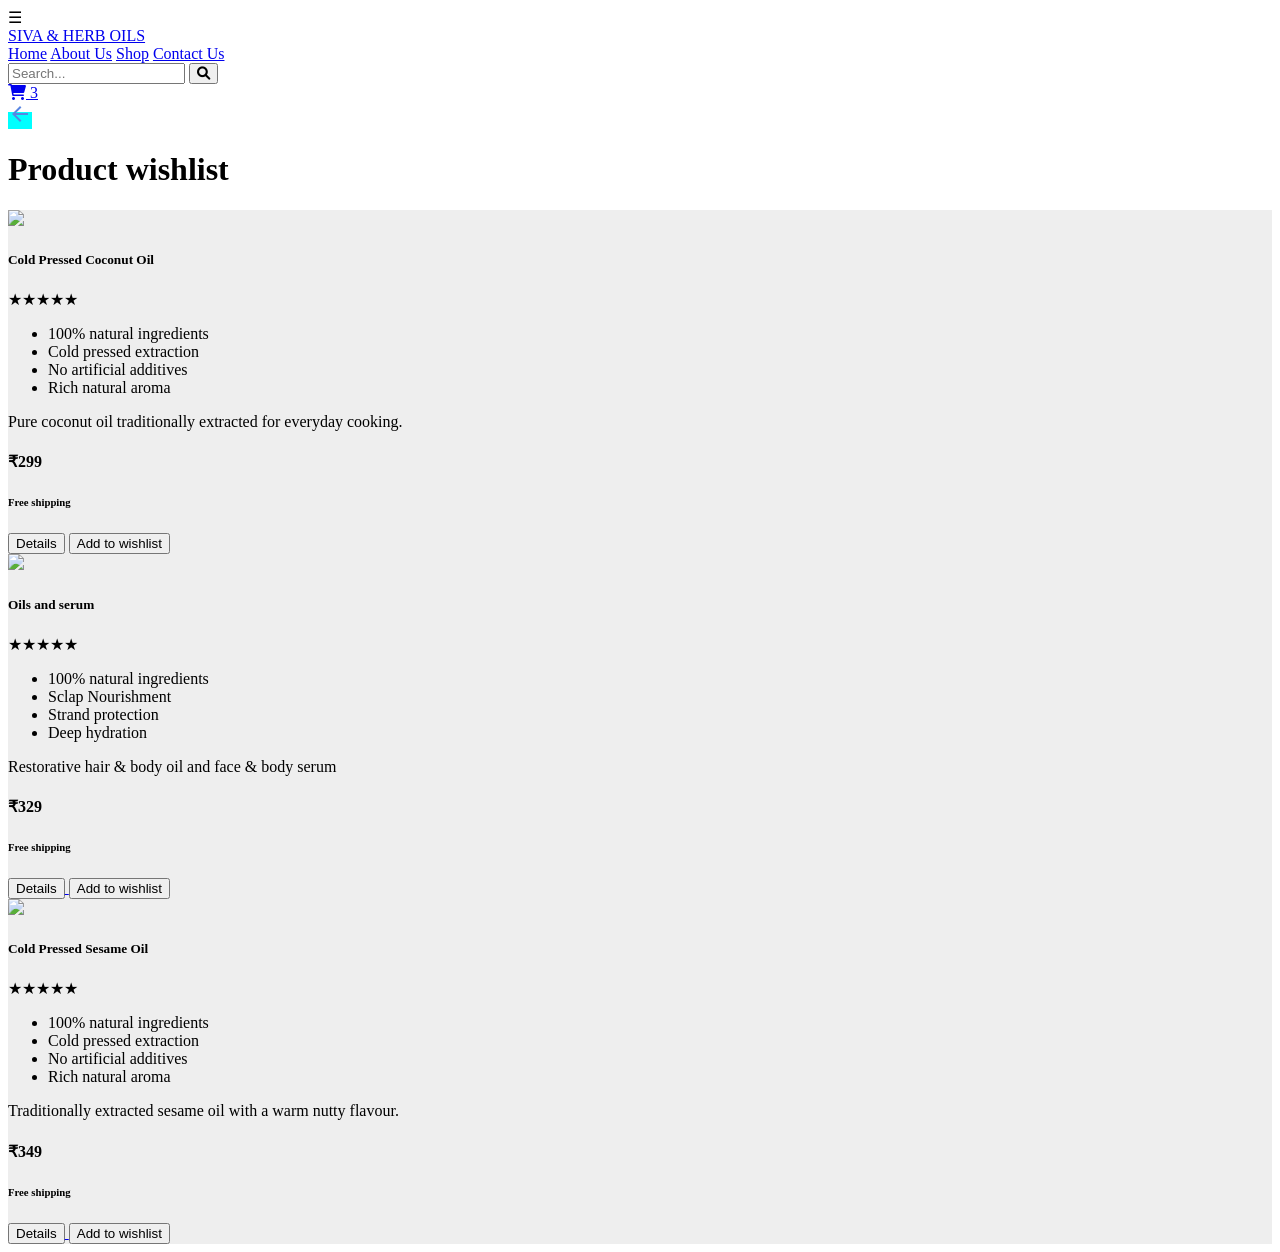
==== add to card .html @ 448be9ca "Update website" ====
<!DOCTYPE html>
<html lang="en">

<head>
  <meta charset="UTF-8">
  <meta name="viewport" content="width=device-width, initial-scale=1.0">
  <title>add to card</title>
  <link rel="stylesheet" href="add to card.css">
  <link rel="stylesheet" href="style.css">
  <!-- Font Awesome -->
  <link href="https://cdnjs.cloudflare.com/ajax/libs/font-awesome/6.0.0/css/all.min.css" rel="stylesheet" />
  <!-- Google Fonts -->
  <link href="https://fonts.googleapis.com/css?family=Roboto:300,400,500,700&display=swap" rel="stylesheet" />
  <!-- MDB -->
  <link href="https://cdnjs.cloudflare.com/ajax/libs/mdb-ui-kit/9.3.0/mdb.min.css" rel="stylesheet" />
</head>

<body>
  <header class="site-header">
    <div class="container nav">
      <!-- Mobile Menu -->
      <div class="icon-btn mobile-menu" id="menuBtn" aria-label="Open menu">
        ☰
      </div>
      <!-- Logo -->
      <a href="#" class="brand">
        SIVA & HERB OILS
      </a>

      <!-- Navigation -->
      <nav id="navLinks">
        <a class="active" href="index.html">Home</a>
        <a href="seller.html">About Us</a>
        <a href="catalog.html">Shop</a>
        <a href="contact.html">Contact Us</a>
      </nav>

      <!-- Navigation Actions -->
      <div class="nav-actions">

        <!-- Search -->
        <div class="search-container">
          <form action="" class="search-form">

            <input type="text" name="search" placeholder="Search..." aria-label="Search">

            <button type="submit" aria-label="Search">
              <i class="fa fa-search"></i>
            </button>
          </form>
        </div>
        <!-- Cart -->
        <a href="add to card .html" class="cart-link" aria-label="Shopping Cart">
          <i class="fa-solid fa-cart-shopping"></i>
          <span class="cart-count">3</span>
        </a>
      </div>

    </div>
  </header>
  <header class="header">
    <div class="icon-btn">
      <i type="button" style="background-color: aqua;">

        <a href="catalog.html"><svg xmlns="http://www.w3.org/2000/svg" height="24px" viewBox="0 -960 960 960"
            width="24px" fill="#5985E1">
            <path d="m313-440 224 224-57 56-320-320 320-320 57 56-224 224h487v80H313Z" />
          </svg></a>
      </i>
      <h1>Product wishlist
      </h1>
  </header>
  <section style="background-color: #eee;">
    <div class="container py-5">
      <div class="row justify-content-center mb-3">
        <div class="col-md-12 col-xl-10">
          <div class="card shadow-0 border rounded-3">
            <div class="card-body">
              <div class="row">
                <div class="col-md-12 col-lg-3 col-xl-3 mb-4 mb-lg-0">
                  <div class="bg-image hover-zoom ripple rounded ripple-surface">
                    <img src="assets/product-1.jpg" class="w-100" />
                    <a href="p1.html">
                      <div class="hover-overlay">
                        <div class="mask" style="background-color: rgba(253, 253, 253, 0.15);"></div>
                      </div>
                    </a>
                  </div>
                </div>
                <div class="col-md-6 col-lg-6 col-xl-6">
                  <h5> Cold Pressed Coconut Oil</h5>
                  <span class="stars">★★★★★</span>
                  <div class="mt-1 mb-0 text-muted small">
                    <ul>
                      <li>100% natural ingredients</li>
                      <li>Cold pressed extraction</li>
                      <li>No artificial additives</li>
                      <li>Rich natural aroma</li>
                    </ul>
                  </div>

                  <p class="text-truncate mb-4 mb-md-0">
                    Pure coconut oil traditionally extracted for everyday cooking.
                  </p>
                </div>
                <div class="col-md-6 col-lg-3 col-xl-3 border-sm-start-none border-start">
                  <div class="d-flex flex-row align-items-center mb-1">
                    <h4 class="mb-1 me-1">₹299</h4>

                  </div>
                  <h6 class="text-success">Free shipping</h6>
                  <div class="d-flex flex-column mt-4">
                    <a href="p1.html"><button data-mdb-button-init data-mdb-ripple-init class="btn btn-primary btn-sm"
                        type="button">Details</button></a>
                    <a href="add to card .html"><button data-mdb-button-init data-mdb-ripple-init
                        class="btn btn-outline-primary btn-sm mt-2" type="button">
                        Add to wishlist
                      </button></a>
                  </div>
                </div>
              </div>
            </div>
          </div>
        </div>
      </div>

      <div class="row justify-content-center mb-3">
        <div class="col-md-12 col-xl-10">
          <div class="card shadow-0 border rounded-3">
            <div class="card-body">
              <div class="row">
                <div class="col-md-12 col-lg-3 col-xl-3 mb-4 mb-lg-0">
                  <div class="bg-image hover-zoom ripple rounded ripple-surface">
                    <img src="assets/product-5.jpg" class="w-100" />
                    <a href="p2.html">
                      <div class="hover-overlay">
                        <div class="mask" style="background-color: rgba(253, 253, 253, 0.15);"></div>
                      </div>
                    </a>
                  </div>
                </div>
                <div class="col-md-6 col-lg-6 col-xl-6">
                  <h5> Oils and serum</h5>
                  <span class="stars">★★★★★</span>
                  <div class="mt-1 mb-0 text-muted small">
                    <ul>
                      <li>100% natural ingredients</li>
                      <li>Sclap Nourishment</li>
                      <li>Strand protection</li>
                      <li>Deep hydration</li>
                    </ul>
                  </div>

                  <p class="text-truncate mb-4 mb-md-0">
                    Restorative hair & body oil and face & body serum
                  </p>
                </div>
                <div class="col-md-6 col-lg-3 col-xl-3 border-sm-start-none border-start">
                  <div class="d-flex flex-row align-items-center mb-1">
                    <h4 class="mb-1 me-1">₹329</h4>

                  </div>
                  <h6 class="text-success">Free shipping</h6>
                  <div class="d-flex flex-column mt-4">
                    <a href="p2.html"><button data-mdb-button-init data-mdb-ripple-init class="btn btn-primary btn-sm"
                        type="button">Details</button>
                      <button data-mdb-button-init data-mdb-ripple-init class="btn btn-outline-primary btn-sm mt-2"
                        type="button">
                        Add to wishlist
                      </button>
                  </div>
                </div>
              </div>
            </div>
          </div>
        </div>
      </div>

      <!---product 3-->

      <div class="row justify-content-center mb-3">
        <div class="col-md-12 col-xl-10">
          <div class="card shadow-0 border rounded-3">
            <div class="card-body">
              <div class="row">
                <div class="col-md-12 col-lg-3 col-xl-3 mb-4 mb-lg-0">
                  <div class="bg-image hover-zoom ripple rounded ripple-surface">
                    <img src="assets/Screenshot 2026-09-10 103944.png" class="w-100" />
                    <a href="p3.html">
                      <div class="hover-overlay">
                        <div class="mask" style="background-color: rgba(253, 253, 253, 0.15);"></div>
                      </div>
                    </a>
                  </div>
                </div>
                <div class="col-md-6 col-lg-6 col-xl-6">
                  <h5> Cold Pressed Sesame Oil</h5>
                  <span class="stars">★★★★★</span>
                  <div class="mt-1 mb-0 text-muted small">
                    <ul>
                      <li>100% natural ingredients</li>
                      <li>Cold pressed extraction</li>
                      <li>No artificial additives</li>
                      <li>Rich natural aroma</li>
                    </ul>
                  </div>

                  <p class="text-truncate mb-4 mb-md-0">
                    Traditionally extracted sesame oil with a warm nutty flavour.
                  </p>
                </div>
                <div class="col-md-6 col-lg-3 col-xl-3 border-sm-start-none border-start">
                  <div class="d-flex flex-row align-items-center mb-1">
                    <h4 class="mb-1 me-1">₹349</h4>

                  </div>
                  <h6 class="text-success">Free shipping</h6>
                  <div class="d-flex flex-column mt-4">
                    <a href="p3.html"><button data-mdb-button-init data-mdb-ripple-init class="btn btn-primary btn-sm"
                        type="button">Details</button>
                      <button data-mdb-button-init data-mdb-ripple-init class="btn btn-outline-primary btn-sm mt-2"
                        type="button">
                        Add to wishlist
                      </button>
                  </div>
                </div>
              </div>
            </div>
          </div>
        </div>
      </div>
    </div>
  </section>
</body>
<script src="script.js"></script>

</html>
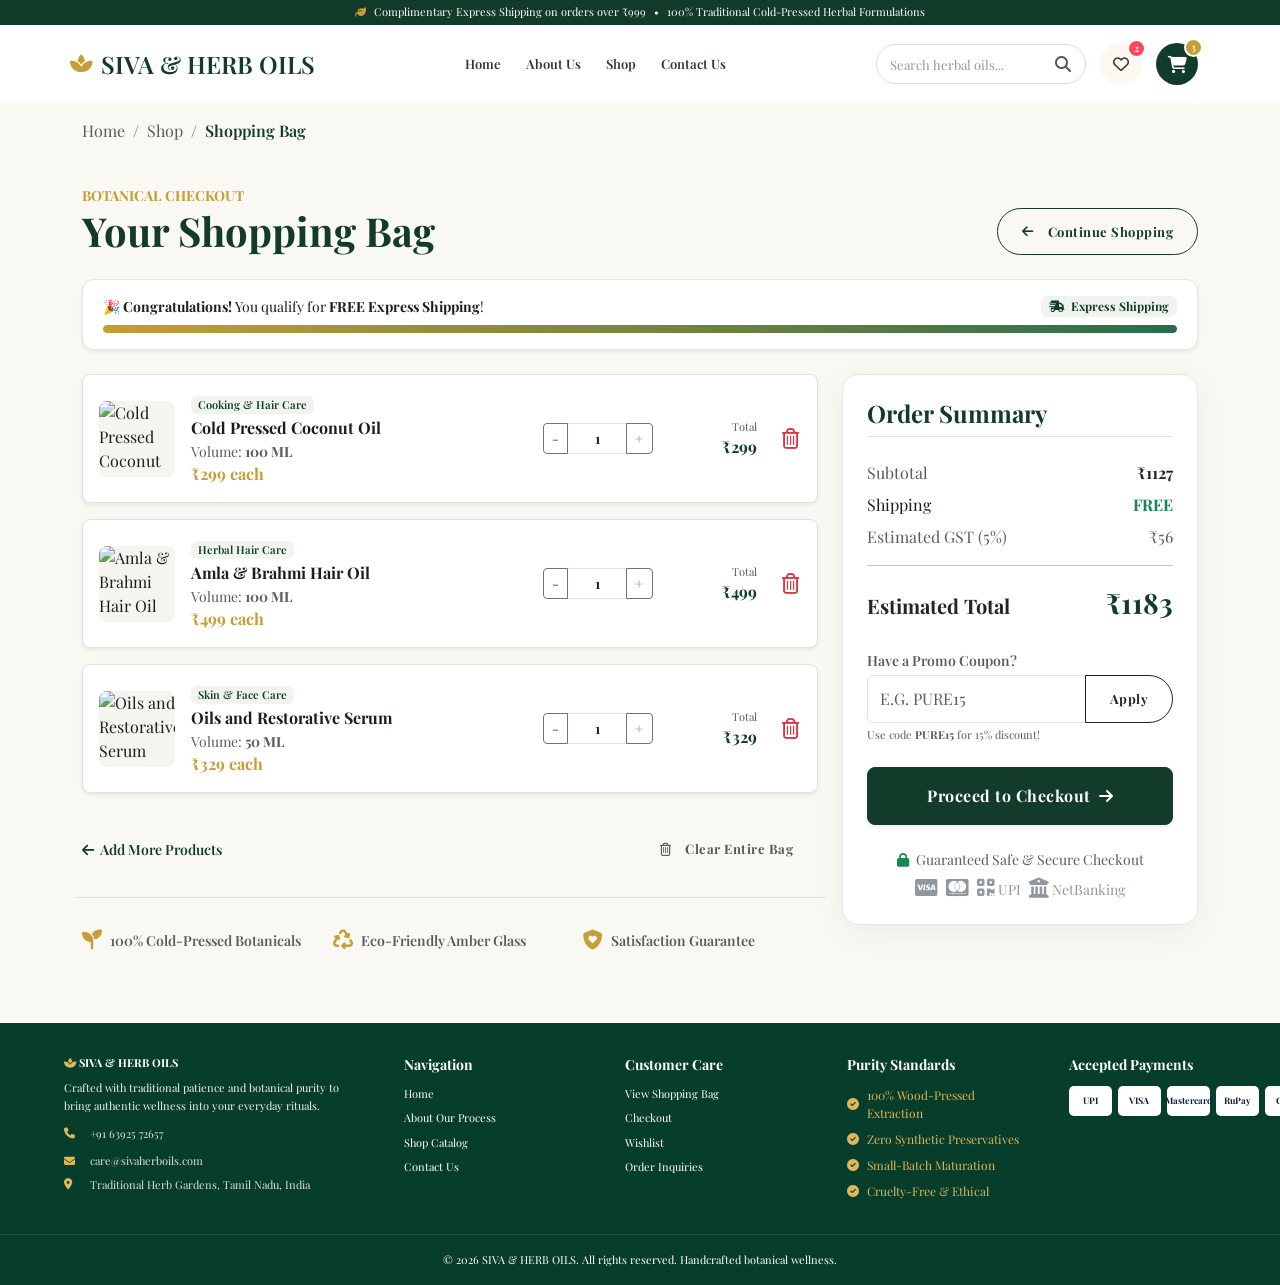
==== commit 36ea005a: "Initial project" ====
--- a/add to card .html
+++ b/add to card .html
@@ -1,237 +1,13 @@
-<!DOCTYPE html>
+<!doctype html>
 <html lang="en">
-
 <head>
-  <meta charset="UTF-8">
-  <meta name="viewport" content="width=device-width, initial-scale=1.0">
-  <title>add to card</title>
-  <link rel="stylesheet" href="add to card.css">
-  <link rel="stylesheet" href="style.css">
-  <!-- Font Awesome -->
-  <link href="https://cdnjs.cloudflare.com/ajax/libs/font-awesome/6.0.0/css/all.min.css" rel="stylesheet" />
-  <!-- Google Fonts -->
-  <link href="https://fonts.googleapis.com/css?family=Roboto:300,400,500,700&display=swap" rel="stylesheet" />
-  <!-- MDB -->
-  <link href="https://cdnjs.cloudflare.com/ajax/libs/mdb-ui-kit/9.3.0/mdb.min.css" rel="stylesheet" />
+  <meta charset="UTF-8" />
+  <meta http-equiv="refresh" content="0; url=cart.html" />
+  <title>Redirecting to Shopping Bag | SIVA & HERB OILS</title>
+  <script>window.location.href = "cart.html";</script>
 </head>
-
-<body>
-  <header class="site-header">
-    <div class="container nav">
-      <!-- Mobile Menu -->
-      <div class="icon-btn mobile-menu" id="menuBtn" aria-label="Open menu">
-        ☰
-      </div>
-      <!-- Logo -->
-      <a href="#" class="brand">
-        SIVA & HERB OILS
-      </a>
-
-      <!-- Navigation -->
-      <nav id="navLinks">
-        <a class="active" href="index.html">Home</a>
-        <a href="seller.html">About Us</a>
-        <a href="catalog.html">Shop</a>
-        <a href="contact.html">Contact Us</a>
-      </nav>
-
-      <!-- Navigation Actions -->
-      <div class="nav-actions">
-
-        <!-- Search -->
-        <div class="search-container">
-          <form action="" class="search-form">
-
-            <input type="text" name="search" placeholder="Search..." aria-label="Search">
-
-            <button type="submit" aria-label="Search">
-              <i class="fa fa-search"></i>
-            </button>
-          </form>
-        </div>
-        <!-- Cart -->
-        <a href="add to card .html" class="cart-link" aria-label="Shopping Cart">
-          <i class="fa-solid fa-cart-shopping"></i>
-          <span class="cart-count">3</span>
-        </a>
-      </div>
-
-    </div>
-  </header>
-  <header class="header">
-    <div class="icon-btn">
-      <i type="button" style="background-color: aqua;">
-
-        <a href="catalog.html"><svg xmlns="http://www.w3.org/2000/svg" height="24px" viewBox="0 -960 960 960"
-            width="24px" fill="#5985E1">
-            <path d="m313-440 224 224-57 56-320-320 320-320 57 56-224 224h487v80H313Z" />
-          </svg></a>
-      </i>
-      <h1>Product wishlist
-      </h1>
-  </header>
-  <section style="background-color: #eee;">
-    <div class="container py-5">
-      <div class="row justify-content-center mb-3">
-        <div class="col-md-12 col-xl-10">
-          <div class="card shadow-0 border rounded-3">
-            <div class="card-body">
-              <div class="row">
-                <div class="col-md-12 col-lg-3 col-xl-3 mb-4 mb-lg-0">
-                  <div class="bg-image hover-zoom ripple rounded ripple-surface">
-                    <img src="assets/product-1.jpg" class="w-100" />
-                    <a href="p1.html">
-                      <div class="hover-overlay">
-                        <div class="mask" style="background-color: rgba(253, 253, 253, 0.15);"></div>
-                      </div>
-                    </a>
-                  </div>
-                </div>
-                <div class="col-md-6 col-lg-6 col-xl-6">
-                  <h5> Cold Pressed Coconut Oil</h5>
-                  <span class="stars">★★★★★</span>
-                  <div class="mt-1 mb-0 text-muted small">
-                    <ul>
-                      <li>100% natural ingredients</li>
-                      <li>Cold pressed extraction</li>
-                      <li>No artificial additives</li>
-                      <li>Rich natural aroma</li>
-                    </ul>
-                  </div>
-
-                  <p class="text-truncate mb-4 mb-md-0">
-                    Pure coconut oil traditionally extracted for everyday cooking.
-                  </p>
-                </div>
-                <div class="col-md-6 col-lg-3 col-xl-3 border-sm-start-none border-start">
-                  <div class="d-flex flex-row align-items-center mb-1">
-                    <h4 class="mb-1 me-1">₹299</h4>
-
-                  </div>
-                  <h6 class="text-success">Free shipping</h6>
-                  <div class="d-flex flex-column mt-4">
-                    <a href="p1.html"><button data-mdb-button-init data-mdb-ripple-init class="btn btn-primary btn-sm"
-                        type="button">Details</button></a>
-                    <a href="add to card .html"><button data-mdb-button-init data-mdb-ripple-init
-                        class="btn btn-outline-primary btn-sm mt-2" type="button">
-                        Add to wishlist
-                      </button></a>
-                  </div>
-                </div>
-              </div>
-            </div>
-          </div>
-        </div>
-      </div>
-
-      <div class="row justify-content-center mb-3">
-        <div class="col-md-12 col-xl-10">
-          <div class="card shadow-0 border rounded-3">
-            <div class="card-body">
-              <div class="row">
-                <div class="col-md-12 col-lg-3 col-xl-3 mb-4 mb-lg-0">
-                  <div class="bg-image hover-zoom ripple rounded ripple-surface">
-                    <img src="assets/product-5.jpg" class="w-100" />
-                    <a href="p2.html">
-                      <div class="hover-overlay">
-                        <div class="mask" style="background-color: rgba(253, 253, 253, 0.15);"></div>
-                      </div>
-                    </a>
-                  </div>
-                </div>
-                <div class="col-md-6 col-lg-6 col-xl-6">
-                  <h5> Oils and serum</h5>
-                  <span class="stars">★★★★★</span>
-                  <div class="mt-1 mb-0 text-muted small">
-                    <ul>
-                      <li>100% natural ingredients</li>
-                      <li>Sclap Nourishment</li>
-                      <li>Strand protection</li>
-                      <li>Deep hydration</li>
-                    </ul>
-                  </div>
-
-                  <p class="text-truncate mb-4 mb-md-0">
-                    Restorative hair & body oil and face & body serum
-                  </p>
-                </div>
-                <div class="col-md-6 col-lg-3 col-xl-3 border-sm-start-none border-start">
-                  <div class="d-flex flex-row align-items-center mb-1">
-                    <h4 class="mb-1 me-1">₹329</h4>
-
-                  </div>
-                  <h6 class="text-success">Free shipping</h6>
-                  <div class="d-flex flex-column mt-4">
-                    <a href="p2.html"><button data-mdb-button-init data-mdb-ripple-init class="btn btn-primary btn-sm"
-                        type="button">Details</button>
-                      <button data-mdb-button-init data-mdb-ripple-init class="btn btn-outline-primary btn-sm mt-2"
-                        type="button">
-                        Add to wishlist
-                      </button>
-                  </div>
-                </div>
-              </div>
-            </div>
-          </div>
-        </div>
-      </div>
-
-      <!---product 3-->
-
-      <div class="row justify-content-center mb-3">
-        <div class="col-md-12 col-xl-10">
-          <div class="card shadow-0 border rounded-3">
-            <div class="card-body">
-              <div class="row">
-                <div class="col-md-12 col-lg-3 col-xl-3 mb-4 mb-lg-0">
-                  <div class="bg-image hover-zoom ripple rounded ripple-surface">
-                    <img src="assets/Screenshot 2026-09-10 103944.png" class="w-100" />
-                    <a href="p3.html">
-                      <div class="hover-overlay">
-                        <div class="mask" style="background-color: rgba(253, 253, 253, 0.15);"></div>
-                      </div>
-                    </a>
-                  </div>
-                </div>
-                <div class="col-md-6 col-lg-6 col-xl-6">
-                  <h5> Cold Pressed Sesame Oil</h5>
-                  <span class="stars">★★★★★</span>
-                  <div class="mt-1 mb-0 text-muted small">
-                    <ul>
-                      <li>100% natural ingredients</li>
-                      <li>Cold pressed extraction</li>
-                      <li>No artificial additives</li>
-                      <li>Rich natural aroma</li>
-                    </ul>
-                  </div>
-
-                  <p class="text-truncate mb-4 mb-md-0">
-                    Traditionally extracted sesame oil with a warm nutty flavour.
-                  </p>
-                </div>
-                <div class="col-md-6 col-lg-3 col-xl-3 border-sm-start-none border-start">
-                  <div class="d-flex flex-row align-items-center mb-1">
-                    <h4 class="mb-1 me-1">₹349</h4>
-
-                  </div>
-                  <h6 class="text-success">Free shipping</h6>
-                  <div class="d-flex flex-column mt-4">
-                    <a href="p3.html"><button data-mdb-button-init data-mdb-ripple-init class="btn btn-primary btn-sm"
-                        type="button">Details</button>
-                      <button data-mdb-button-init data-mdb-ripple-init class="btn btn-outline-primary btn-sm mt-2"
-                        type="button">
-                        Add to wishlist
-                      </button>
-                  </div>
-                </div>
-              </div>
-            </div>
-          </div>
-        </div>
-      </div>
-    </div>
-  </section>
+<body style="font-family: sans-serif; text-align: center; padding: 50px; background: #faf8f3; color: #123c29;">
+  <h2>Redirecting to your Shopping Bag...</h2>
+  <p>If you are not redirected automatically, <a href="cart.html" style="color: #c69d36; font-weight: bold;">click here</a>.</p>
 </body>
-<script src="script.js"></script>
-
 </html>
